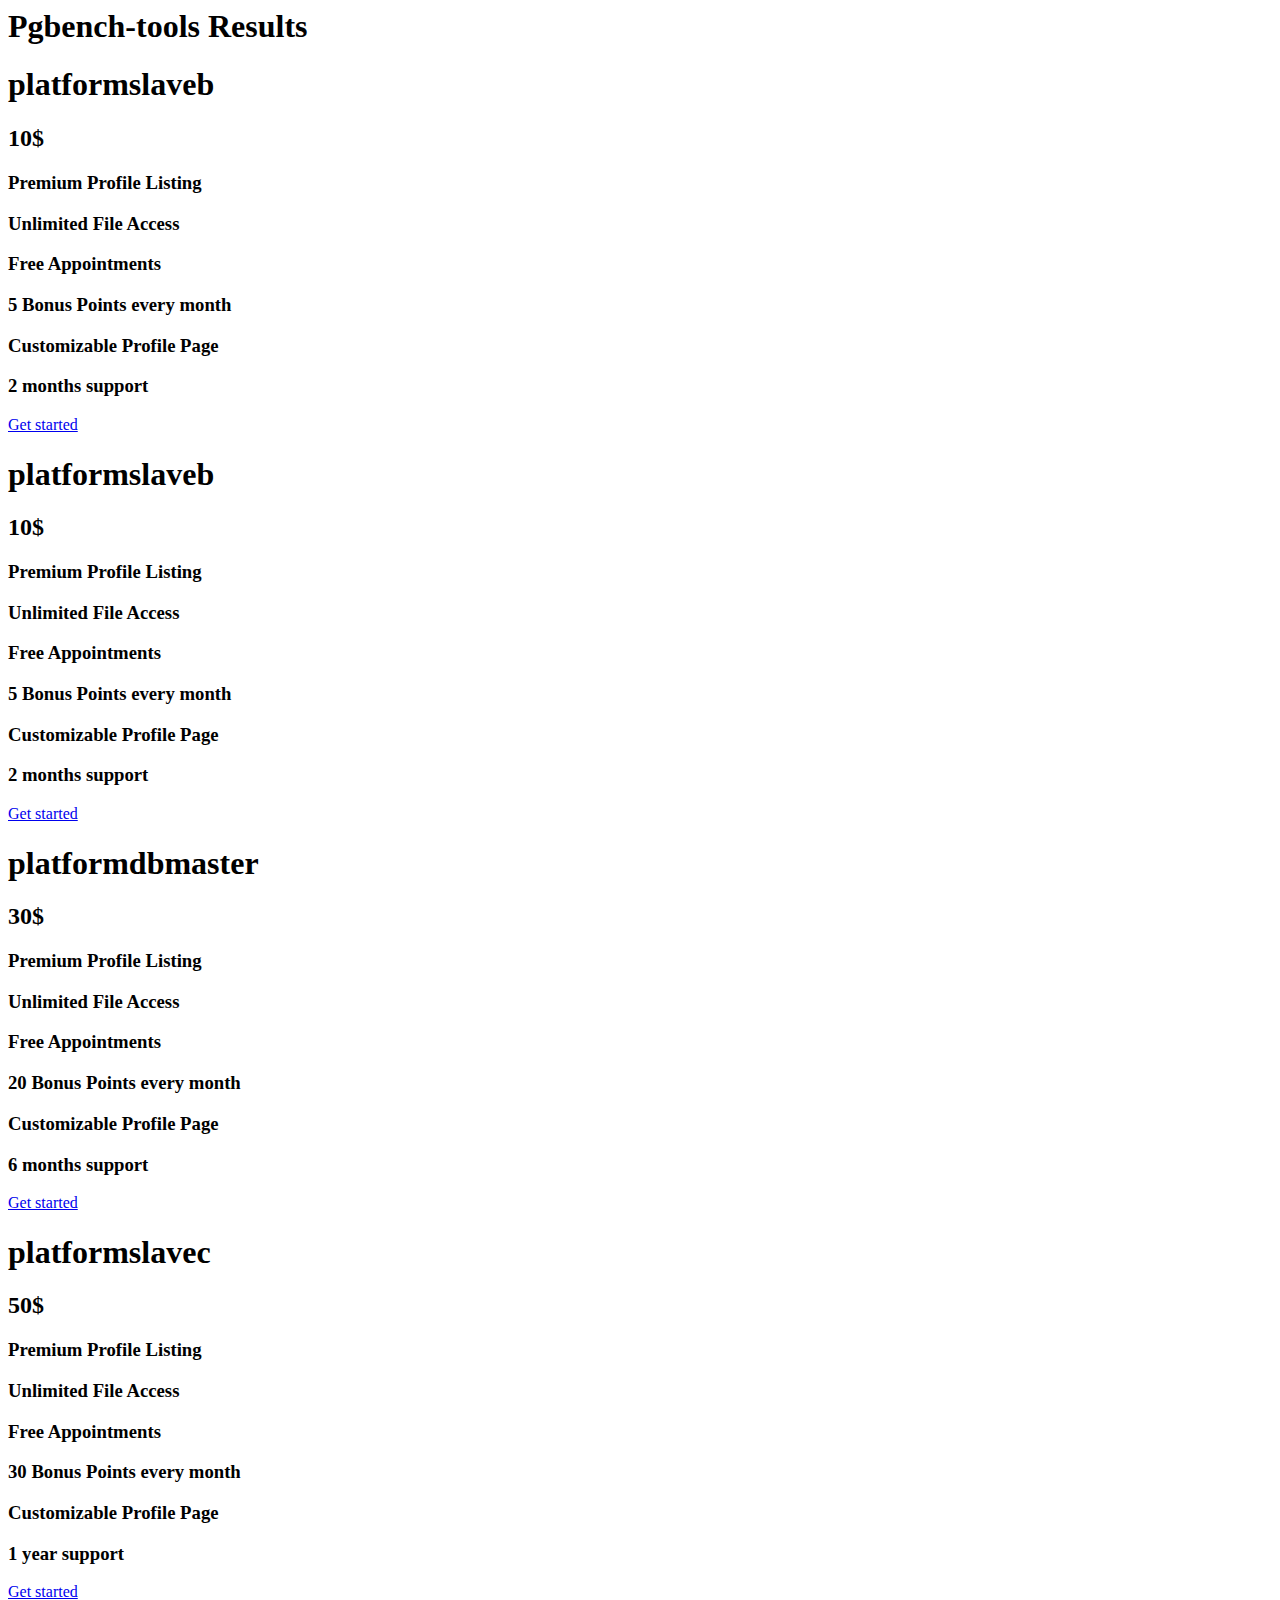
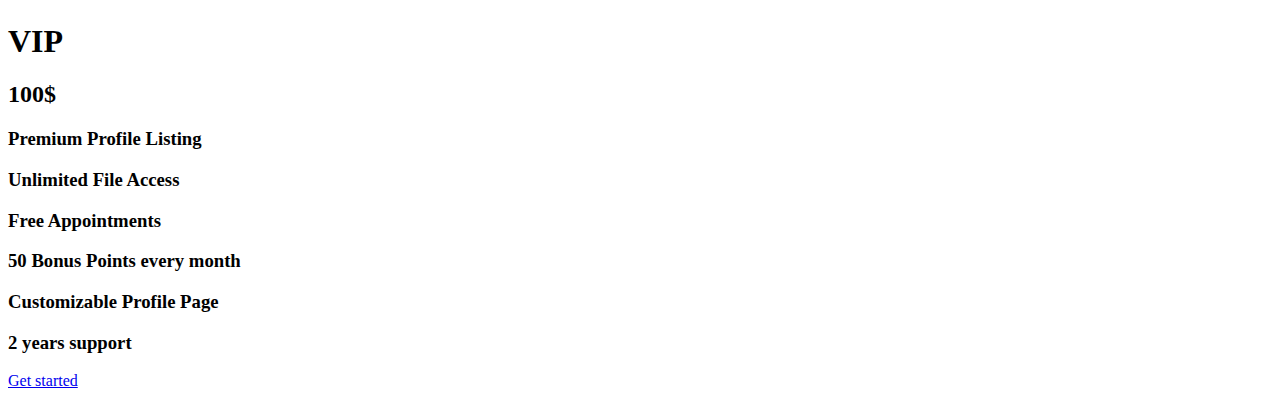
==== index.html @ 6ba45f5c "x" ====
<html>
	<head><title>PgBench-tools Results</title>
	<link href="http://pgbench.previewnetworks.com/index.css" media="all" rel="stylesheet" type="text/css" />
	<link rel="shortcut icon" href="/favicon.ico" type="image/x-icon">
	<link rel="icon" href="/favicon.ico" type="image/x-icon">
	</head><body>
  <h1 class="title">Pgbench-tools Results</h1>
  <div id="container">
    <div class="pricetab">
      <h1> platformslaveb </h1>
      <div class="price"> 
        <h2> 10$ </h2> 
      </div>
      <div class="infos">
        <h3> Premium Profile Listing </h3>
        <h3> Unlimited File Access </h3>
        <h3> Free Appointments </h3>
        <h3> 5 Bonus Points every month</h3>
        <h3> Customizable Profile Page</h3>
        <h3> 2 months support</h3>
      </div>
      <div class="pricefooter">
        <div class="button">
          <a href="#"> Get started </a>
        </div>
      </div>
    </div>
    <div class="pricetab">
      <h1> platformslaveb </h1>
      <div class="price"> 
        <h2> 10$ </h2> 
      </div>
      <div class="infos">
        <h3> Premium Profile Listing </h3>
        <h3> Unlimited File Access </h3>
        <h3> Free Appointments </h3>
        <h3> 5 Bonus Points every month</h3>
        <h3> Customizable Profile Page</h3>
        <h3> 2 months support</h3>
      </div>
      <div class="pricefooter">
        <div class="button">
          <a href="#"> Get started </a>
        </div>
      </div>
    </div>
    <div class="pricetabmid">
      <h1> platformdbmaster </h1>
      <div class="pricemid"> 
        <h2> 30$ </h2> 
      </div>
      <div class="infos">
        <h3> Premium Profile Listing </h3>
        <h3> Unlimited File Access </h3>
        <h3> Free Appointments </h3>
        <h3> 20 Bonus Points every month</h3>
        <h3> Customizable Profile Page</h3>
        <h3> 6 months support</h3>
      </div>
      <div class="pricefootermid">
        <div class="buttonmid">
          <a href="#"> Get started </a>
        </div>
      </div>
    </div>
    <div class="pricetab">
      <h1> platformslavec </h1>
      <div class="price"> 
        <h2> 50$ </h2> 
      </div>
      <div class="infos">
        <h3> Premium Profile Listing </h3>
        <h3> Unlimited File Access </h3>
        <h3> Free Appointments </h3>
        <h3> 30 Bonus Points every month</h3>
        <h3> Customizable Profile Page</h3>
        <h3> 1 year support</h3>
      </div>
      <div class="pricefooter">
        <div class="button">
          <a href="#"> Get started </a>
        </div>
      </div>
    </div>
    <div class="pricetab">
      <h1> VIP </h1>
      <div class="price"> 
        <h2> 100$ </h2> 
      </div>
      <div class="infos">
        <h3> Premium Profile Listing </h3>
        <h3> Unlimited File Access </h3>
        <h3> Free Appointments </h3>
        <h3> 50 Bonus Points every month</h3>
        <h3> Customizable Profile Page</h3>
        <h3> 2 years support</h3>
      </div>
      <div class="pricefooter">
        <div class="button">
          <a href="#"> Get started </a>
        </div>
      </div>
    </div>
  </div>
</body>
</html>
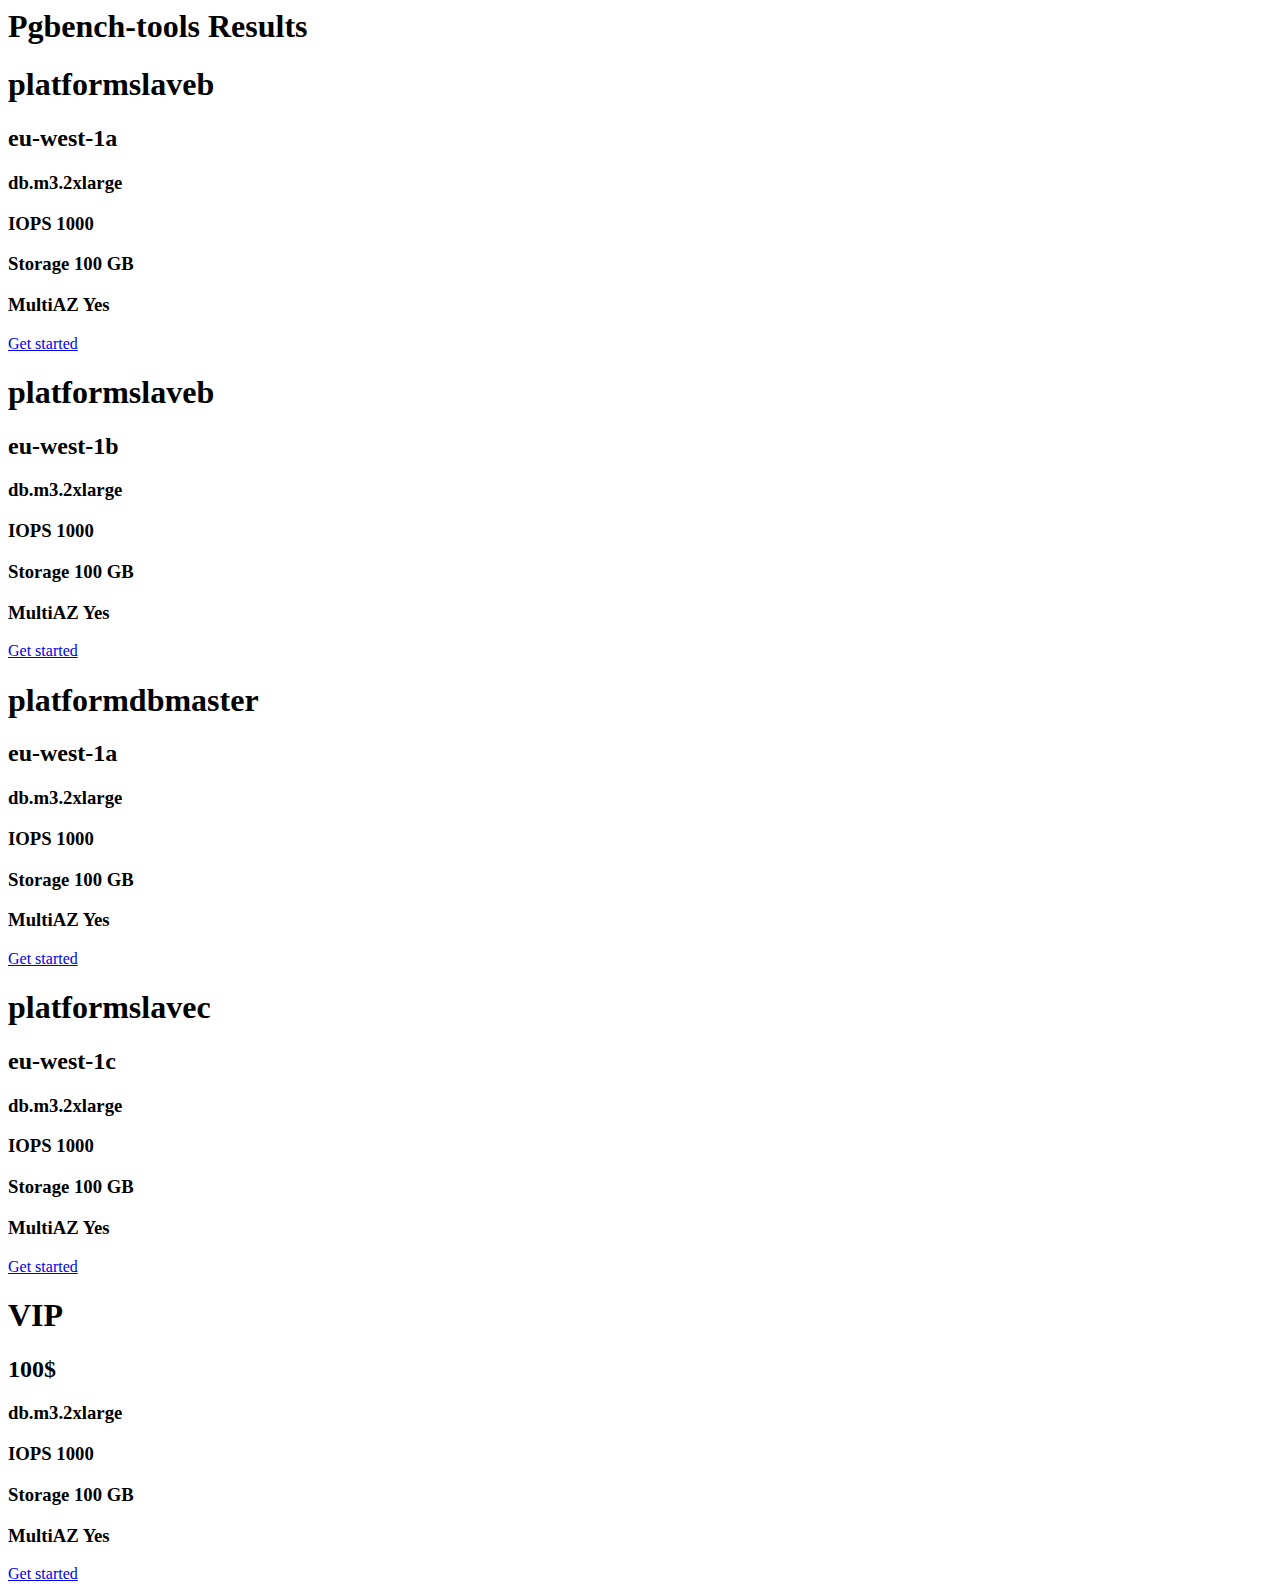
==== commit 8a5b797c: "c" ====
--- a/index.html
+++ b/index.html
@@ -9,15 +9,13 @@
     <div class="pricetab">
       <h1> platformslaveb </h1>
       <div class="price"> 
-        <h2> 10$ </h2> 
+        <h2> eu-west-1a </h2> 
       </div>
       <div class="infos">
-        <h3> Premium Profile Listing </h3>
-        <h3> Unlimited File Access </h3>
-        <h3> Free Appointments </h3>
-        <h3> 5 Bonus Points every month</h3>
-        <h3> Customizable Profile Page</h3>
-        <h3> 2 months support</h3>
+        <h3> db.m3.2xlarge </h3>
+		<h3> IOPS 1000 </h3>
+		<h3> Storage 100 GB</h3>
+		<h3> MultiAZ Yes</h3>
       </div>
       <div class="pricefooter">
         <div class="button">
@@ -28,15 +26,13 @@
     <div class="pricetab">
       <h1> platformslaveb </h1>
       <div class="price"> 
-        <h2> 10$ </h2> 
+        <h2> eu-west-1b </h2> 
       </div>
       <div class="infos">
-        <h3> Premium Profile Listing </h3>
-        <h3> Unlimited File Access </h3>
-        <h3> Free Appointments </h3>
-        <h3> 5 Bonus Points every month</h3>
-        <h3> Customizable Profile Page</h3>
-        <h3> 2 months support</h3>
+        <h3> db.m3.2xlarge </h3>
+		<h3> IOPS 1000 </h3>
+		<h3> Storage 100 GB</h3>
+		<h3> MultiAZ Yes</h3>
       </div>
       <div class="pricefooter">
         <div class="button">
@@ -47,15 +43,13 @@
     <div class="pricetabmid">
       <h1> platformdbmaster </h1>
       <div class="pricemid"> 
-        <h2> 30$ </h2> 
+        <h2> eu-west-1a </h2> 
       </div>
       <div class="infos">
-        <h3> Premium Profile Listing </h3>
-        <h3> Unlimited File Access </h3>
-        <h3> Free Appointments </h3>
-        <h3> 20 Bonus Points every month</h3>
-        <h3> Customizable Profile Page</h3>
-        <h3> 6 months support</h3>
+        <h3> db.m3.2xlarge </h3>
+		<h3> IOPS 1000 </h3>
+		<h3> Storage 100 GB</h3>
+		<h3> MultiAZ Yes</h3>
       </div>
       <div class="pricefootermid">
         <div class="buttonmid">
@@ -66,15 +60,13 @@
     <div class="pricetab">
       <h1> platformslavec </h1>
       <div class="price"> 
-        <h2> 50$ </h2> 
+        <h2> eu-west-1c </h2> 
       </div>
       <div class="infos">
-        <h3> Premium Profile Listing </h3>
-        <h3> Unlimited File Access </h3>
-        <h3> Free Appointments </h3>
-        <h3> 30 Bonus Points every month</h3>
-        <h3> Customizable Profile Page</h3>
-        <h3> 1 year support</h3>
+        <h3> db.m3.2xlarge </h3>
+		<h3> IOPS 1000 </h3>
+		<h3> Storage 100 GB</h3>
+		<h3> MultiAZ Yes</h3>
       </div>
       <div class="pricefooter">
         <div class="button">
@@ -88,12 +80,10 @@
         <h2> 100$ </h2> 
       </div>
       <div class="infos">
-        <h3> Premium Profile Listing </h3>
-        <h3> Unlimited File Access </h3>
-        <h3> Free Appointments </h3>
-        <h3> 50 Bonus Points every month</h3>
-        <h3> Customizable Profile Page</h3>
-        <h3> 2 years support</h3>
+        <h3> db.m3.2xlarge </h3>
+		<h3> IOPS 1000 </h3>
+		<h3> Storage 100 GB</h3>
+		<h3> MultiAZ Yes</h3>
       </div>
       <div class="pricefooter">
         <div class="button">
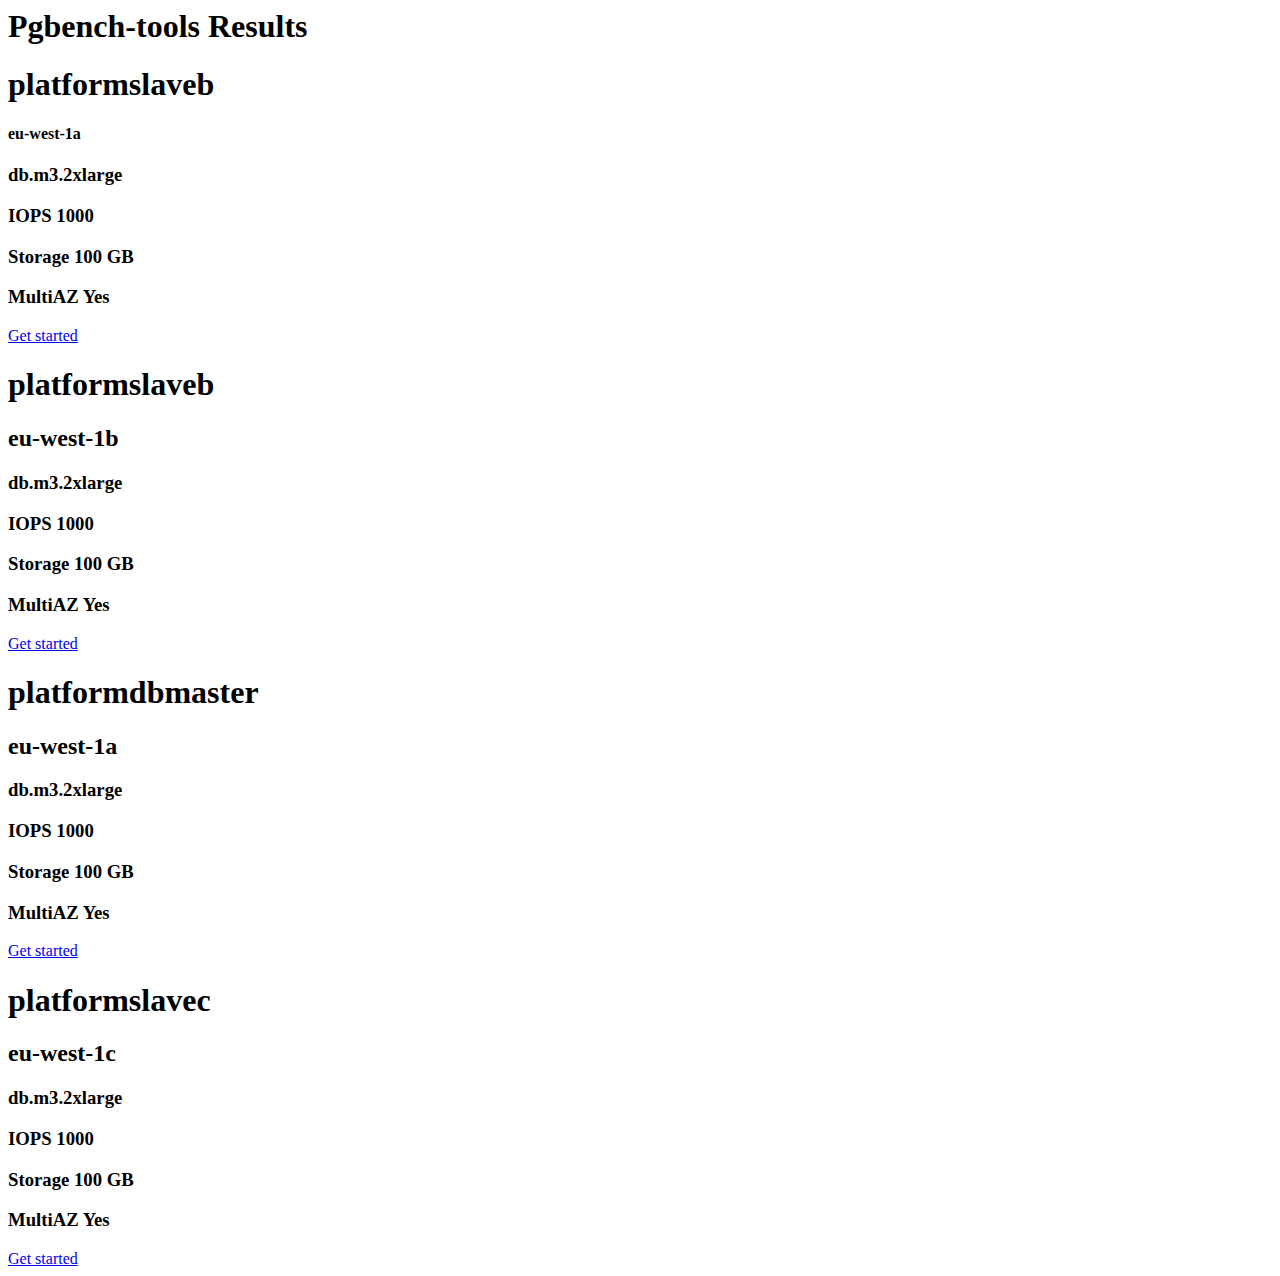
==== commit 8ac2ac56: "x" ====
--- a/index.html
+++ b/index.html
@@ -9,7 +9,7 @@
     <div class="pricetab">
       <h1> platformslaveb </h1>
       <div class="price"> 
-        <h2> eu-west-1a </h2> 
+        <h4> eu-west-1a </h4> 
       </div>
       <div class="infos">
         <h3> db.m3.2xlarge </h3>
@@ -74,23 +74,6 @@
         </div>
       </div>
     </div>
-    <div class="pricetab">
-      <h1> VIP </h1>
-      <div class="price"> 
-        <h2> 100$ </h2> 
-      </div>
-      <div class="infos">
-        <h3> db.m3.2xlarge </h3>
-		<h3> IOPS 1000 </h3>
-		<h3> Storage 100 GB</h3>
-		<h3> MultiAZ Yes</h3>
-      </div>
-      <div class="pricefooter">
-        <div class="button">
-          <a href="#"> Get started </a>
-        </div>
-      </div>
-    </div>
   </div>
 </body>
 </html>
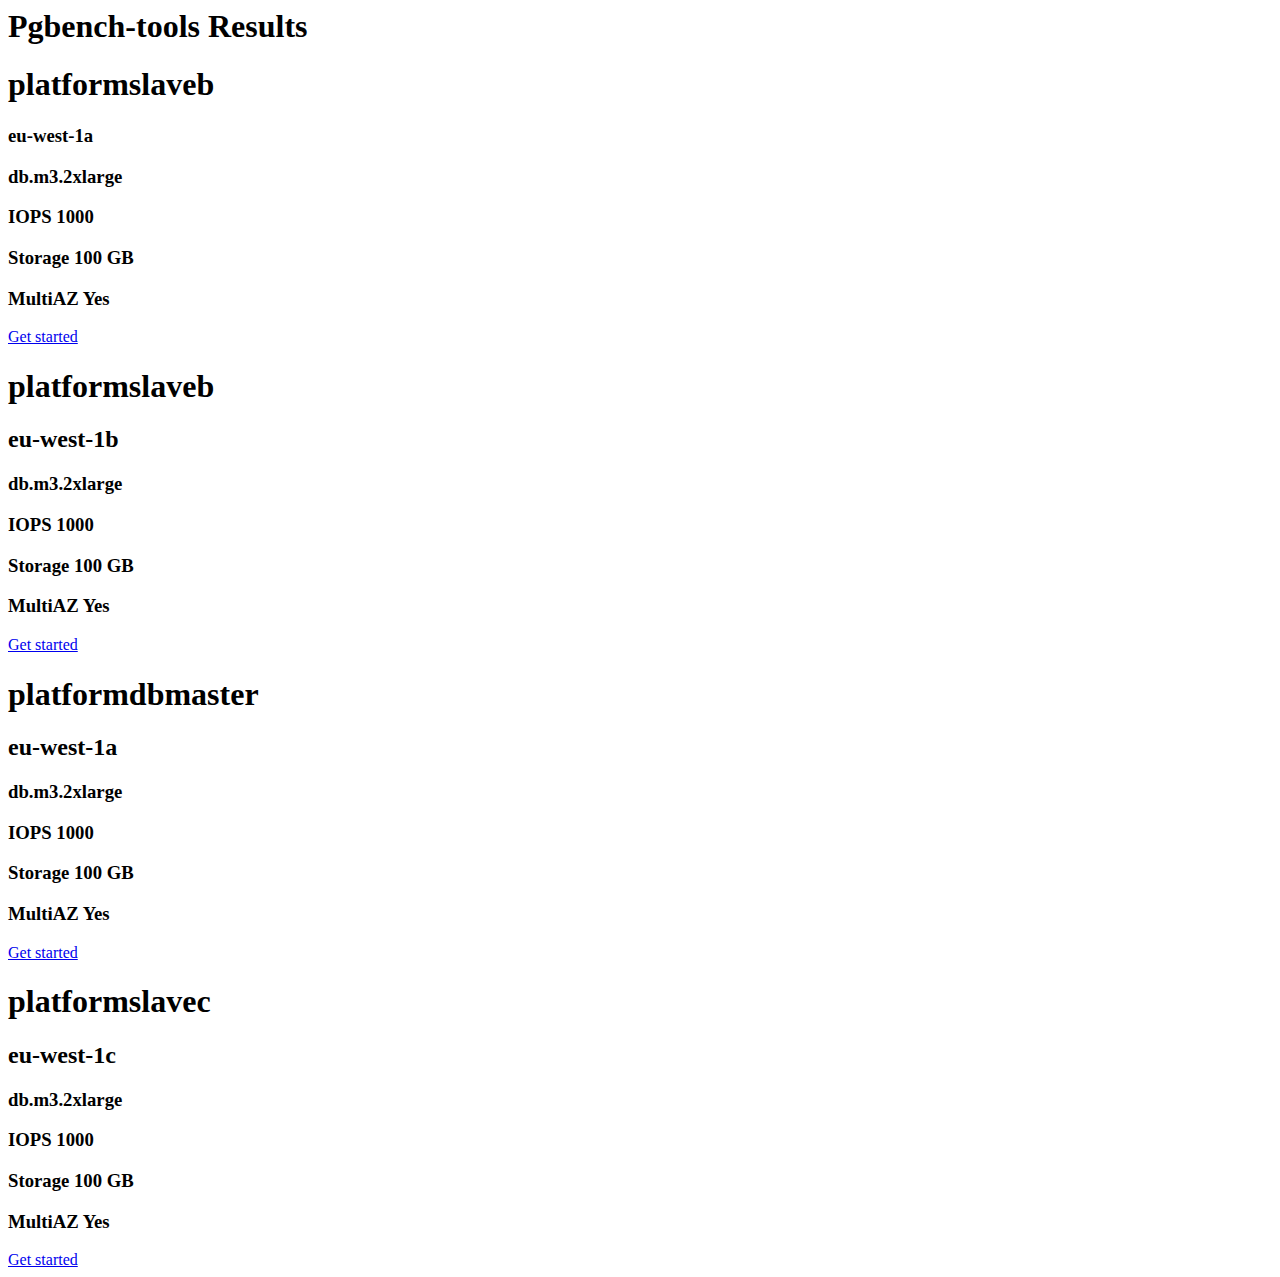
==== commit 0c4775bf: "x" ====
--- a/index.html
+++ b/index.html
@@ -9,7 +9,7 @@
     <div class="pricetab">
       <h1> platformslaveb </h1>
       <div class="price"> 
-        <h4> eu-west-1a </h4> 
+        <h3> eu-west-1a </h3> 
       </div>
       <div class="infos">
         <h3> db.m3.2xlarge </h3>
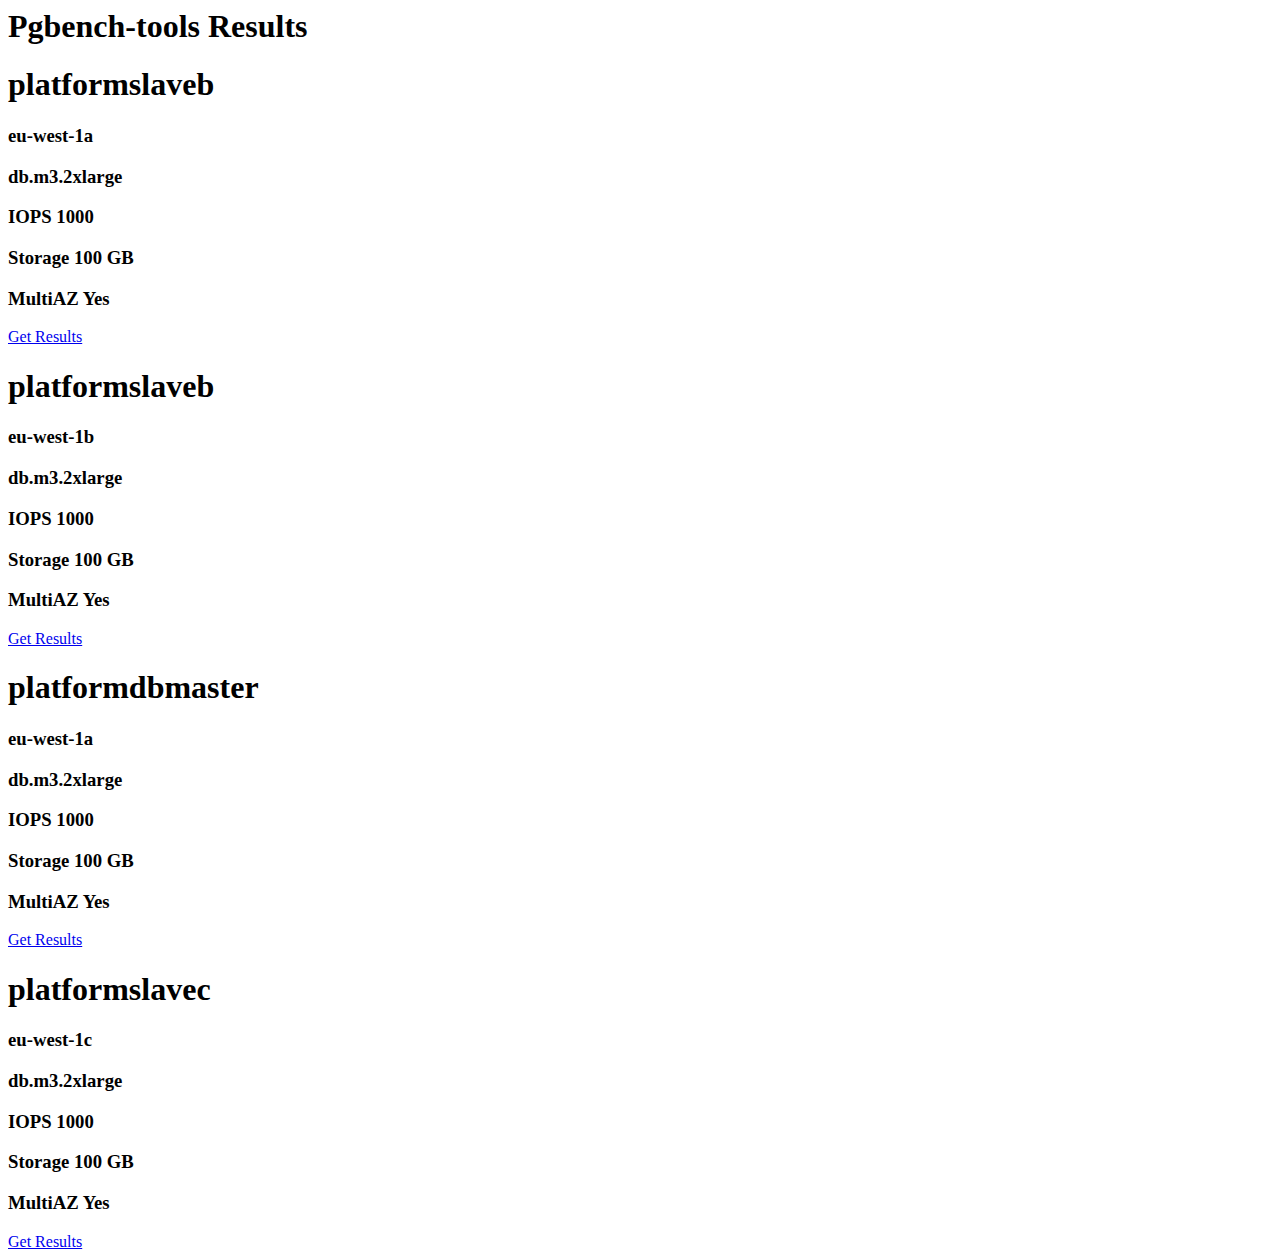
==== commit 14ce88b7: "x" ====
--- a/index.html
+++ b/index.html
@@ -8,10 +8,8 @@
   <div id="container">
     <div class="pricetab">
       <h1> platformslaveb </h1>
-      <div class="price"> 
-        <h3> eu-west-1a </h3> 
-      </div>
       <div class="infos">
+      	<h3> eu-west-1a </h3>
         <h3> db.m3.2xlarge </h3>
 		<h3> IOPS 1000 </h3>
 		<h3> Storage 100 GB</h3>
@@ -19,16 +17,14 @@
       </div>
       <div class="pricefooter">
         <div class="button">
-          <a href="#"> Get started </a>
+          <a href="#"> Get Results </a>
         </div>
       </div>
     </div>
     <div class="pricetab">
       <h1> platformslaveb </h1>
-      <div class="price"> 
-        <h2> eu-west-1b </h2> 
-      </div>
       <div class="infos">
+      	<h3> eu-west-1b </h3> 
         <h3> db.m3.2xlarge </h3>
 		<h3> IOPS 1000 </h3>
 		<h3> Storage 100 GB</h3>
@@ -36,16 +32,14 @@
       </div>
       <div class="pricefooter">
         <div class="button">
-          <a href="#"> Get started </a>
+          <a href="#"> Get Results </a>
         </div>
       </div>
     </div>
     <div class="pricetabmid">
       <h1> platformdbmaster </h1>
-      <div class="pricemid"> 
-        <h2> eu-west-1a </h2> 
-      </div>
       <div class="infos">
+      	<h3> eu-west-1a </h3> 
         <h3> db.m3.2xlarge </h3>
 		<h3> IOPS 1000 </h3>
 		<h3> Storage 100 GB</h3>
@@ -53,16 +47,14 @@
       </div>
       <div class="pricefootermid">
         <div class="buttonmid">
-          <a href="#"> Get started </a>
+          <a href="#"> Get Results </a>
         </div>
       </div>
     </div>
     <div class="pricetab">
       <h1> platformslavec </h1>
-      <div class="price"> 
-        <h2> eu-west-1c </h2> 
-      </div>
       <div class="infos">
+      	<h3> eu-west-1c </h3> 
         <h3> db.m3.2xlarge </h3>
 		<h3> IOPS 1000 </h3>
 		<h3> Storage 100 GB</h3>
@@ -70,7 +62,7 @@
       </div>
       <div class="pricefooter">
         <div class="button">
-          <a href="#"> Get started </a>
+          <a href="#"> Get Results </a>
         </div>
       </div>
     </div>
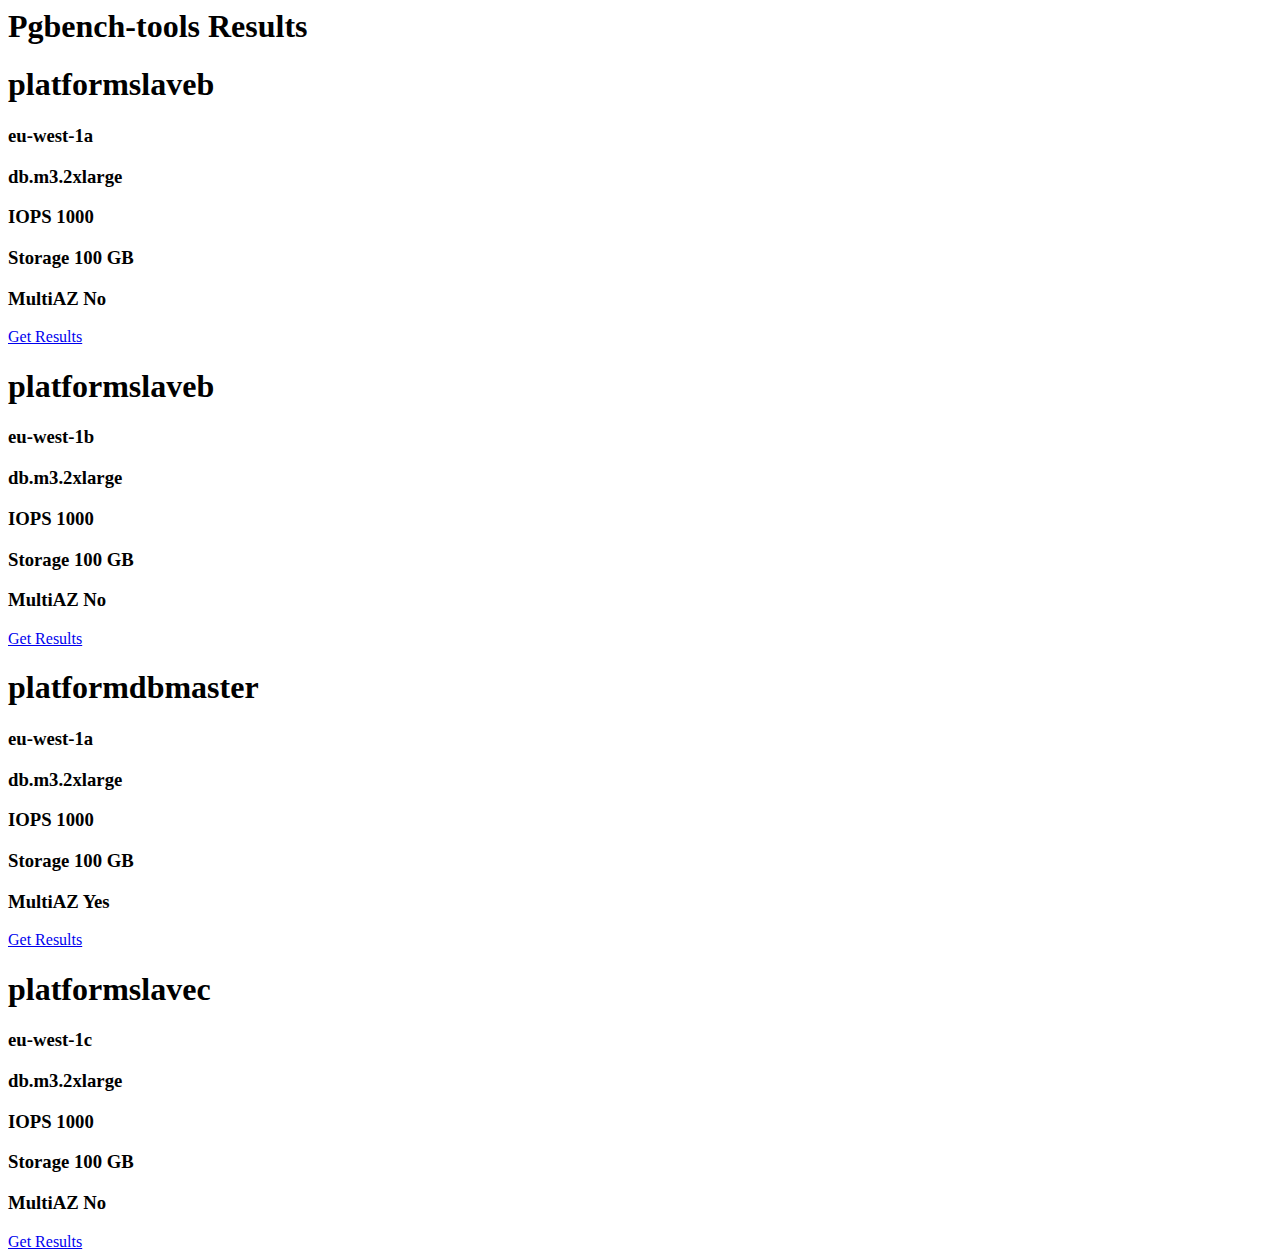
==== commit d79fd880: "x" ====
--- a/index.html
+++ b/index.html
@@ -13,7 +13,7 @@
         <h3> db.m3.2xlarge </h3>
 		<h3> IOPS 1000 </h3>
 		<h3> Storage 100 GB</h3>
-		<h3> MultiAZ Yes</h3>
+		<h3> MultiAZ No</h3>
       </div>
       <div class="pricefooter">
         <div class="button">
@@ -28,7 +28,7 @@
         <h3> db.m3.2xlarge </h3>
 		<h3> IOPS 1000 </h3>
 		<h3> Storage 100 GB</h3>
-		<h3> MultiAZ Yes</h3>
+		<h3> MultiAZ No</h3>
       </div>
       <div class="pricefooter">
         <div class="button">
@@ -47,7 +47,7 @@
       </div>
       <div class="pricefootermid">
         <div class="buttonmid">
-          <a href="#"> Get Results </a>
+          <a href="/platformdbmaster/index.htm"> Get Results </a>
         </div>
       </div>
     </div>
@@ -58,7 +58,7 @@
         <h3> db.m3.2xlarge </h3>
 		<h3> IOPS 1000 </h3>
 		<h3> Storage 100 GB</h3>
-		<h3> MultiAZ Yes</h3>
+		<h3> MultiAZ No</h3>
       </div>
       <div class="pricefooter">
         <div class="button">
